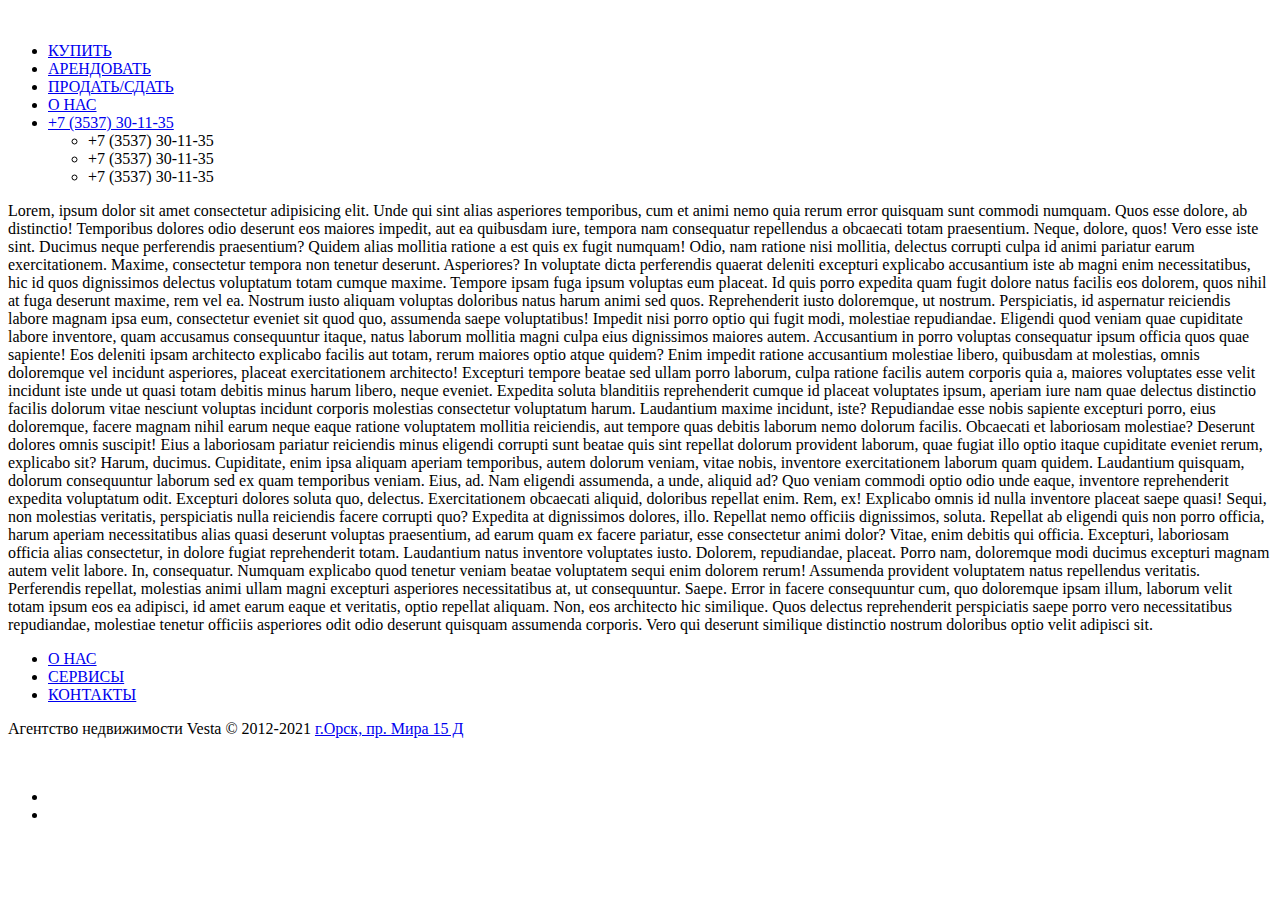
==== index.html @ 1c5410f5 "Add files via upload" ====
<!DOCTYPE html>
<html lang="ru">
<head>
	<meta charset="utf-8">
	<meta name="viewport" content="width=device-width, initial-scale=1">
	<title>Vesta</title>
	<link rel="stylesheet" type="text/css" href="css/style.css">
	 <link rel="shortcut icon" href="img/favicon.ico" type="image/x-icon">
</head>
<body>
	<div class="wrapper">
		<header class="header">
			<div class="container">
				<div class="header__body">
					<a href="" class="header__logo"><img src="img/logo.png" alt=""></a>
					<div class="header__burger">
						<span></span>
					</div>
					<nav class="header__menu">
						<ul class="header__list">
							<li><a href="#" class="header__link">КУПИТЬ</a></li>
							<li><a href="#" class="header__link">АРЕНДОВАТЬ</a></li>
							<li><a href="#" class="header__link">ПРОДАТЬ/СДАТЬ</a></li>
							<li><a href="#" class="header__link">О НАС</a></li>
							<li class="phone header__link">
								<a href="#">+7 (3537) 30-11-35</a>
								<ul class="sub-phone">
									<li>+7 (3537) 30-11-35</li>
									<li>+7 (3537) 30-11-35</li>
									<li>+7 (3537) 30-11-35</li>
								</ul>
							</li>
						</ul>
					</nav>
				</div>
			</div>
		</header>
		<main class="main">
			<div class="content">
				<div class="search">
					<div class="container">
						<div class="search__body"></div>
					</div>
				</div>
				<div class="container">
					<div class="content__text">
						<p>
						Lorem, ipsum dolor sit amet consectetur adipisicing elit. Unde qui sint alias asperiores temporibus, cum et animi nemo quia rerum error quisquam sunt commodi numquam. Quos esse dolore, ab distinctio!
						Temporibus dolores odio deserunt eos maiores impedit, aut ea quibusdam iure, tempora nam consequatur repellendus a obcaecati totam praesentium. Neque, dolore, quos! Vero esse iste sint. Ducimus neque perferendis praesentium?
						Quidem alias mollitia ratione a est quis ex fugit numquam! Odio, nam ratione nisi mollitia, delectus corrupti culpa id animi pariatur earum exercitationem. Maxime, consectetur tempora non tenetur deserunt. Asperiores?
						In voluptate dicta perferendis quaerat deleniti excepturi explicabo accusantium iste ab magni enim necessitatibus, hic id quos dignissimos delectus voluptatum totam cumque maxime. Tempore ipsam fuga ipsum voluptas eum placeat.
						Id quis porro expedita quam fugit dolore natus facilis eos dolorem, quos nihil at fuga deserunt maxime, rem vel ea. Nostrum iusto aliquam voluptas doloribus natus harum animi sed quos.
						Reprehenderit iusto doloremque, ut nostrum. Perspiciatis, id aspernatur reiciendis labore magnam ipsa eum, consectetur eveniet sit quod quo, assumenda saepe voluptatibus! Impedit nisi porro optio qui fugit modi, molestiae repudiandae.
						Eligendi quod veniam quae cupiditate labore inventore, quam accusamus consequuntur itaque, natus laborum mollitia magni culpa eius dignissimos maiores autem. Accusantium in porro voluptas consequatur ipsum officia quos quae sapiente!
						Eos deleniti ipsam architecto explicabo facilis aut totam, rerum maiores optio atque quidem? Enim impedit ratione accusantium molestiae libero, quibusdam at molestias, omnis doloremque vel incidunt asperiores, placeat exercitationem architecto!
						Excepturi tempore beatae sed ullam porro laborum, culpa ratione facilis autem corporis quia a, maiores voluptates esse velit incidunt iste unde ut quasi totam debitis minus harum libero, neque eveniet.
						Expedita soluta blanditiis reprehenderit cumque id placeat voluptates ipsum, aperiam iure nam quae delectus distinctio facilis dolorum vitae nesciunt voluptas incidunt corporis molestias consectetur voluptatum harum. Laudantium maxime incidunt, iste?
						Repudiandae esse nobis sapiente excepturi porro, eius doloremque, facere magnam nihil earum neque eaque ratione voluptatem mollitia reiciendis, aut tempore quas debitis laborum nemo dolorum facilis. Obcaecati et laboriosam molestiae?
						Deserunt dolores omnis suscipit! Eius a laboriosam pariatur reiciendis minus eligendi corrupti sunt beatae quis sint repellat dolorum provident laborum, quae fugiat illo optio itaque cupiditate eveniet rerum, explicabo sit?
						Harum, ducimus. Cupiditate, enim ipsa aliquam aperiam temporibus, autem dolorum veniam, vitae nobis, inventore exercitationem laborum quam quidem. Laudantium quisquam, dolorum consequuntur laborum sed ex quam temporibus veniam. Eius, ad.
						Nam eligendi assumenda, a unde, aliquid ad? Quo veniam commodi optio odio unde eaque, inventore reprehenderit expedita voluptatum odit. Excepturi dolores soluta quo, delectus. Exercitationem obcaecati aliquid, doloribus repellat enim.
						Rem, ex! Explicabo omnis id nulla inventore placeat saepe quasi! Sequi, non molestias veritatis, perspiciatis nulla reiciendis facere corrupti quo? Expedita at dignissimos dolores, illo. Repellat nemo officiis dignissimos, soluta.
						Repellat ab eligendi quis non porro officia, harum aperiam necessitatibus alias quasi deserunt voluptas praesentium, ad earum quam ex facere pariatur, esse consectetur animi dolor? Vitae, enim debitis qui officia.
						Excepturi, laboriosam officia alias consectetur, in dolore fugiat reprehenderit totam. Laudantium natus inventore voluptates iusto. Dolorem, repudiandae, placeat. Porro nam, doloremque modi ducimus excepturi magnam autem velit labore. In, consequatur.
						Numquam explicabo quod tenetur veniam beatae voluptatem sequi enim dolorem rerum! Assumenda provident voluptatem natus repellendus veritatis. Perferendis repellat, molestias animi ullam magni excepturi asperiores necessitatibus at, ut consequuntur. Saepe.
						Error in facere consequuntur cum, quo doloremque ipsam illum, laborum velit totam ipsum eos ea adipisci, id amet earum eaque et veritatis, optio repellat aliquam. Non, eos architecto hic similique.
						Quos delectus reprehenderit perspiciatis saepe porro vero necessitatibus repudiandae, molestiae tenetur officiis asperiores odit odio deserunt quisquam assumenda corporis. Vero qui deserunt similique distinctio nostrum doloribus optio velit adipisci sit.
						</p>
					</div>
				</div>
			</div>
		</main>
		<footer class="footer">
			<div class="container">
				<div class="footer__body">
					<nav class="footer__menu">
						<ul>
							<li><a href="#">О НАС</a></li>
							<li><a href="#">СЕРВИСЫ</a></li>
							<li><a href="#">КОНТАКТЫ</a></li>
						</ul>
					</nav>
					<div class="footer__info">
						<p class="footer__copyright">
							<span>Агентство недвижимости Vesta © 2012-2021</span>
							<a href="https://yandex.ru/maps/11091/orsk/house/prospekt_mira_15d/YUEYcg9lTU0GQFtrfX5ycXljYw==/?ll=58.485482%2C51.230507&z=16">г.Орск, пр. Мира 15 Д</a>
						</p>
						<div class="footer__right">
							<div class="hotlog_counter">
								<a href="https://hotlog.ru/viewstat?id=2312205"><img src="https://hit25.hotlog.ru/cgi-bin/hotlog/count?0.6012080346806243&s=2312205&im=505&r=&pg=https%3A//uslugi-56.ru/&j=N&wh=1366x768&px=24&cver=1&js=1.3" alt=""></a>
							</div>
							<div class="footer__social">
								<ul>
									<li><a href="#"><img src="img/insta.png" alt=""></a></li>
									<li><a href="#"><img src="img/vk.png" alt=""></a></li>
								</ul>
							</div>
						</div>
					</div>
				</div>
			</div>
		</footer>
	</div>
	<script src="https://ajax.googleapis.com/ajax/libs/jquery/3.6.0/jquery.min.js"></script>
	<script src="js/script.js"></script>
</body>
</html>
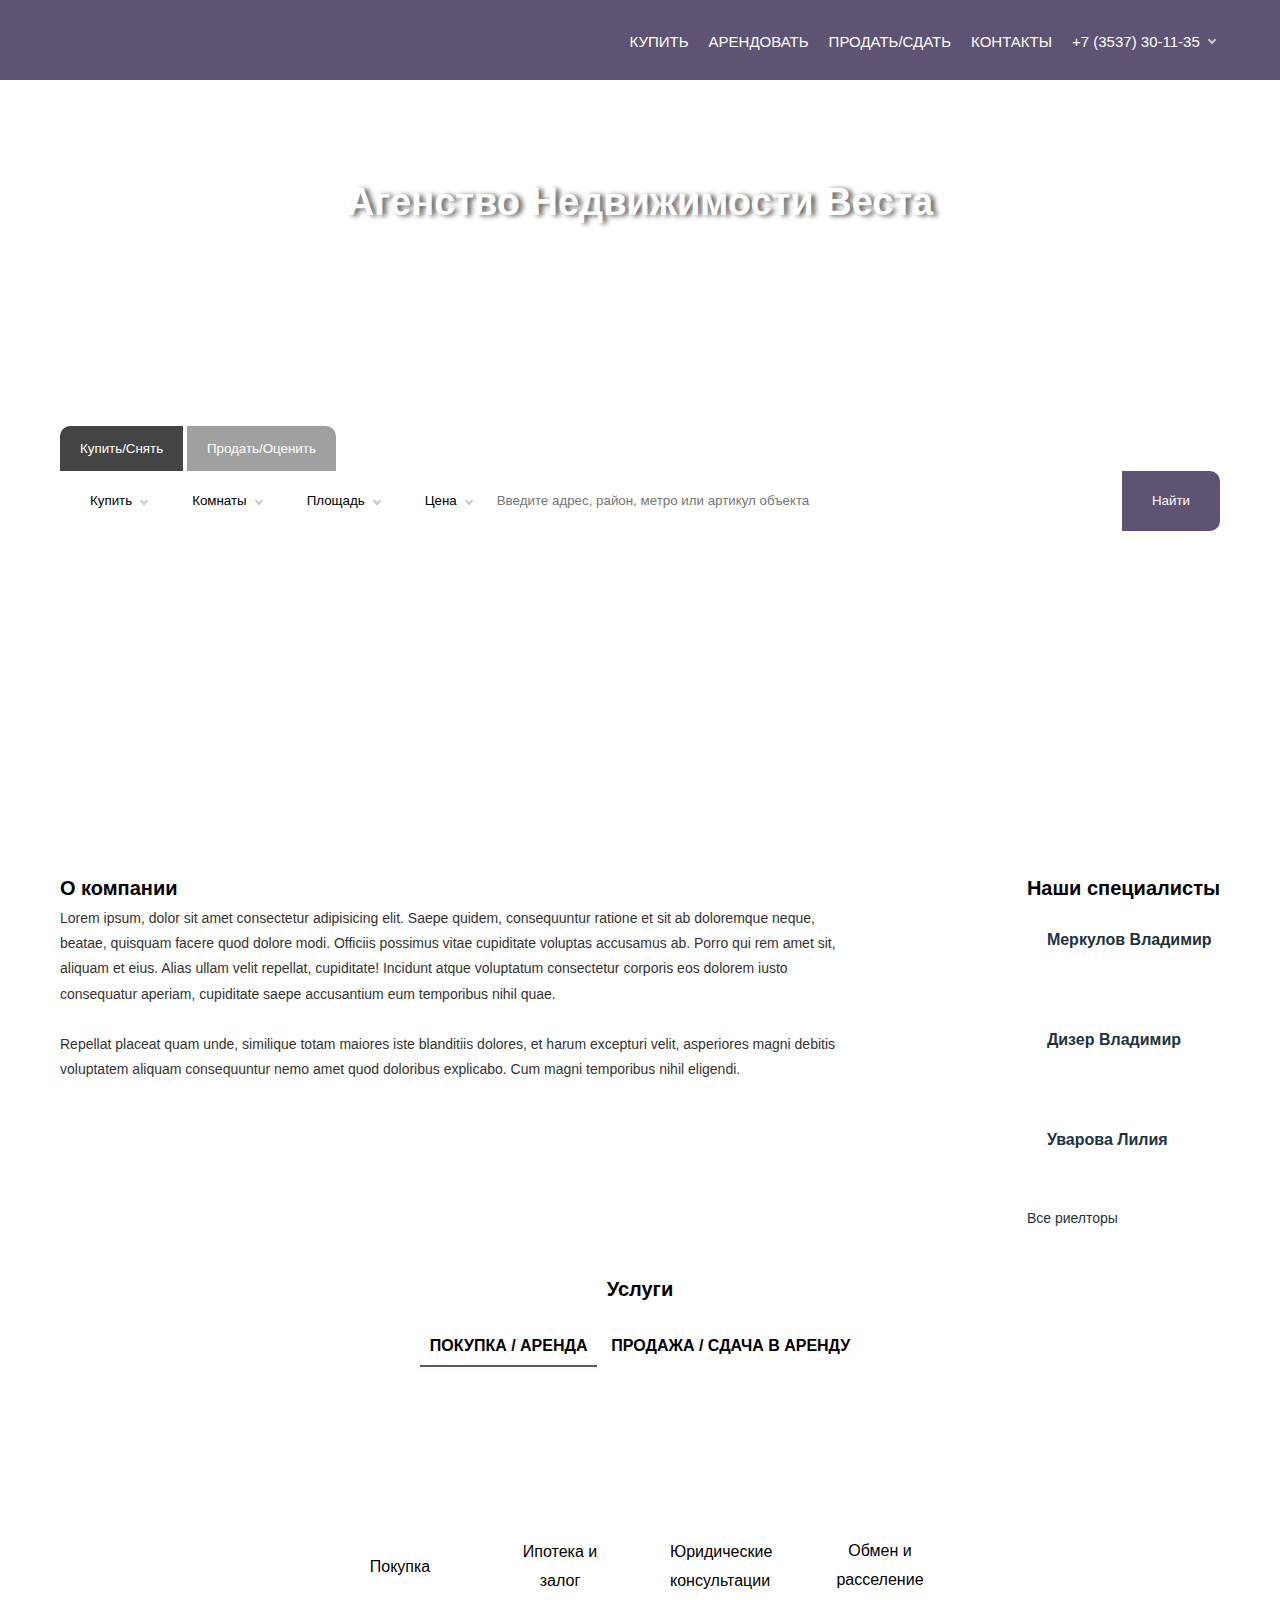
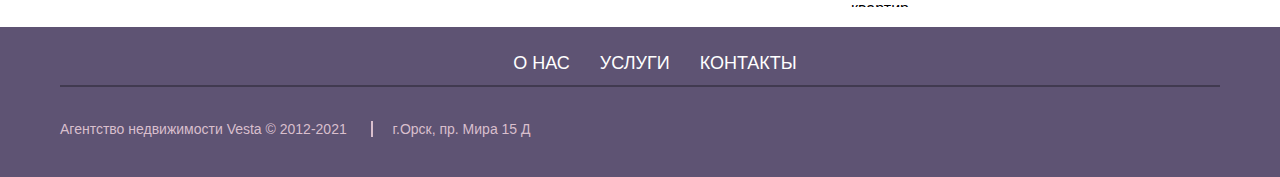
==== commit a5cb6cdc: "Add files via upload" ====
--- a/index.html
+++ b/index.html
@@ -12,18 +12,19 @@
 		<header class="header">
 			<div class="container">
 				<div class="header__body">
-					<a href="" class="header__logo"><img src="img/logo.png" alt=""></a>
+					<a href="index.html" class="header__logo"><img src="img/logo.png" alt=""></a>
 					<div class="header__burger">
 						<span></span>
 					</div>
 					<nav class="header__menu">
 						<ul class="header__list">
-							<li><a href="#" class="header__link">КУПИТЬ</a></li>
-							<li><a href="#" class="header__link">АРЕНДОВАТЬ</a></li>
-							<li><a href="#" class="header__link">ПРОДАТЬ/СДАТЬ</a></li>
-							<li><a href="#" class="header__link">О НАС</a></li>
+							<li><a href="" class="header__link">КУПИТЬ</a></li>
+							<li><a href="" class="header__link">АРЕНДОВАТЬ</a></li>
+							<li><a href="" class="header__link">ПРОДАТЬ/СДАТЬ</a></li>
+							<li><a href="" class="header__link">КОНТАКТЫ</a></li>
 							<li class="phone header__link">
-								<a href="#">+7 (3537) 30-11-35</a>
+								<button href="" class="phone__btn"></button>
+								<a href="">+7 (3537) 30-11-35</a>
 								<ul class="sub-phone">
 									<li>+7 (3537) 30-11-35</li>
 									<li>+7 (3537) 30-11-35</li>
@@ -39,33 +40,210 @@
 			<div class="content">
 				<div class="search">
 					<div class="container">
-						<div class="search__body"></div>
-					</div>
+						<div class="search__body">
+							<h1>Агенство Недвижимости Веста</h1>
+							<div class="filter__wrapper">
+								<div class="filter-tabs">
+									<button class="filter-tab1 active">Купить/Снять</button>
+									<button class="filter-tab2">Продать/Оценить</button>
+								</div>
+								<div class="tab__content">
+									<form action="/objects/" class="main__filter active">
+										<div class="select__search-name">
+											<button class="deals" type="button">Купить</button>
+											<ul class="deals__list">
+												<li class="deals__list-item" data-value='Продажа'>Купить</li>
+												<li class="deals__list-item" data-value='Аренда'>Снять</li>
+											</ul>
+											<input type="text" name="deal" class="deal__input" value="Продажа">
+										</div>
+										<div class="dropdown__search">
+											<button class="downbtn__room" type="button">Комнаты</button>
+											<ul class="room__list">
+												<li class="room__list-item" data-value='0'>
+													<input type="checkbox" name="inputrooms" value="0" class="room__input0">
+													<span>Студия</span>
+												</li>
+												<li class="room__list-item" data-value='1'>
+													<input type="checkbox" name="inputrooms" value="1" class="room__input1">
+													<span>1к</span>
+												</li>
+												<li class="room__list-item" data-value='2'>
+													<input type="checkbox" name="inputrooms" value="2" class="room__input2">
+													<span>2к</span>
+												</li>
+												<li class="room__list-item" data-value='3'>
+													<input type="checkbox" name="inputrooms" value="3" class="room__input3">
+													<span>3к</span>
+												</li>
+												<li class="room__list-item" data-value='4'>
+													<input type="checkbox" name="inputrooms" value="4" class="room__input4">
+													<span>4к</span>
+												</li>
+												<li class="room__list-item" data-value='5'>
+													<input type="checkbox" name="inputrooms" value="5" class="room__input5">
+													<span>Больше</span>
+												</li>
+											</ul>
+										</div>
+										<div class="dropdown__search">
+											<button class="downbtn__square" type="button">Площадь</button>
+											<ul class="square__list">
+												<li class="square__list-item"><input name='inputsquare' type="text" placeholder="Площадь от"></li>
+												<li class="square__list-item"><input name='inputsquare' type="text" placeholder="Площадь до"></li>
+											</ul>
+										</div>
+										<div class="dropdown__search">
+											<button class="downbtn__price" type="button">Цена</button>
+											<ul class="price__list">
+												<li class="price__list-item"><input type="text" name="inputprice" placeholder="Цена от"></li>
+												<li class="price__list-item"><input type="text" name="inputprice" placeholder="Цена до"></li>
+											</ul>
+										</div>
+										<input type="text" class="keywordsearch" placeholder="Введите адрес, район, метро или артикул объекта">
+										<button class="drop__search">Найти</button>
+									</form>
+									<div class="dropdown__questions">
+										<div class="dropdown__questions-title">
+											<h3>Поможем продать <br> вашу недвижимость</h3>
+										</div>
+										<form action="" class="dropdown__questions-form">
+											<p>Тип недвижимости</p>
+											<select name="" id="" class="dropdown__questions-select-type">
+												<option value="" name="type-immovables">Квартира</option>
+												<option value="" name="type-immovables">Комната</option>
+												<option value="" name="type-immovables">Доля</option>
+												<option value="" name="type-immovables">Дом</option>
+												<option value="" name="type-immovables">Таунхаус</option>
+												<option value="" name="type-immovables">Дача</option>
+												<option value="" name="type-immovables">Земельный участок</option>
+											</select>
+											<p>Телефон</p>
+											<input type="text" class="question-tel" placeholder="+7 (XXX) XXX-XX-XX">
+											<input type="textarea" class="question-desription" placeholder='Добрый день. Я хочу продать недвижимость. Нужна консультация.'>
+											<button class="submit_question">Получить консультацию</button>
+										</form>
+									</div>
+								</div>
+							</div>
+						</div>
+					</div>
+
 				</div>
 				<div class="container">
-					<div class="content__text">
-						<p>
-						Lorem, ipsum dolor sit amet consectetur adipisicing elit. Unde qui sint alias asperiores temporibus, cum et animi nemo quia rerum error quisquam sunt commodi numquam. Quos esse dolore, ab distinctio!
-						Temporibus dolores odio deserunt eos maiores impedit, aut ea quibusdam iure, tempora nam consequatur repellendus a obcaecati totam praesentium. Neque, dolore, quos! Vero esse iste sint. Ducimus neque perferendis praesentium?
-						Quidem alias mollitia ratione a est quis ex fugit numquam! Odio, nam ratione nisi mollitia, delectus corrupti culpa id animi pariatur earum exercitationem. Maxime, consectetur tempora non tenetur deserunt. Asperiores?
-						In voluptate dicta perferendis quaerat deleniti excepturi explicabo accusantium iste ab magni enim necessitatibus, hic id quos dignissimos delectus voluptatum totam cumque maxime. Tempore ipsam fuga ipsum voluptas eum placeat.
-						Id quis porro expedita quam fugit dolore natus facilis eos dolorem, quos nihil at fuga deserunt maxime, rem vel ea. Nostrum iusto aliquam voluptas doloribus natus harum animi sed quos.
-						Reprehenderit iusto doloremque, ut nostrum. Perspiciatis, id aspernatur reiciendis labore magnam ipsa eum, consectetur eveniet sit quod quo, assumenda saepe voluptatibus! Impedit nisi porro optio qui fugit modi, molestiae repudiandae.
-						Eligendi quod veniam quae cupiditate labore inventore, quam accusamus consequuntur itaque, natus laborum mollitia magni culpa eius dignissimos maiores autem. Accusantium in porro voluptas consequatur ipsum officia quos quae sapiente!
-						Eos deleniti ipsam architecto explicabo facilis aut totam, rerum maiores optio atque quidem? Enim impedit ratione accusantium molestiae libero, quibusdam at molestias, omnis doloremque vel incidunt asperiores, placeat exercitationem architecto!
-						Excepturi tempore beatae sed ullam porro laborum, culpa ratione facilis autem corporis quia a, maiores voluptates esse velit incidunt iste unde ut quasi totam debitis minus harum libero, neque eveniet.
-						Expedita soluta blanditiis reprehenderit cumque id placeat voluptates ipsum, aperiam iure nam quae delectus distinctio facilis dolorum vitae nesciunt voluptas incidunt corporis molestias consectetur voluptatum harum. Laudantium maxime incidunt, iste?
-						Repudiandae esse nobis sapiente excepturi porro, eius doloremque, facere magnam nihil earum neque eaque ratione voluptatem mollitia reiciendis, aut tempore quas debitis laborum nemo dolorum facilis. Obcaecati et laboriosam molestiae?
-						Deserunt dolores omnis suscipit! Eius a laboriosam pariatur reiciendis minus eligendi corrupti sunt beatae quis sint repellat dolorum provident laborum, quae fugiat illo optio itaque cupiditate eveniet rerum, explicabo sit?
-						Harum, ducimus. Cupiditate, enim ipsa aliquam aperiam temporibus, autem dolorum veniam, vitae nobis, inventore exercitationem laborum quam quidem. Laudantium quisquam, dolorum consequuntur laborum sed ex quam temporibus veniam. Eius, ad.
-						Nam eligendi assumenda, a unde, aliquid ad? Quo veniam commodi optio odio unde eaque, inventore reprehenderit expedita voluptatum odit. Excepturi dolores soluta quo, delectus. Exercitationem obcaecati aliquid, doloribus repellat enim.
-						Rem, ex! Explicabo omnis id nulla inventore placeat saepe quasi! Sequi, non molestias veritatis, perspiciatis nulla reiciendis facere corrupti quo? Expedita at dignissimos dolores, illo. Repellat nemo officiis dignissimos, soluta.
-						Repellat ab eligendi quis non porro officia, harum aperiam necessitatibus alias quasi deserunt voluptas praesentium, ad earum quam ex facere pariatur, esse consectetur animi dolor? Vitae, enim debitis qui officia.
-						Excepturi, laboriosam officia alias consectetur, in dolore fugiat reprehenderit totam. Laudantium natus inventore voluptates iusto. Dolorem, repudiandae, placeat. Porro nam, doloremque modi ducimus excepturi magnam autem velit labore. In, consequatur.
-						Numquam explicabo quod tenetur veniam beatae voluptatem sequi enim dolorem rerum! Assumenda provident voluptatem natus repellendus veritatis. Perferendis repellat, molestias animi ullam magni excepturi asperiores necessitatibus at, ut consequuntur. Saepe.
-						Error in facere consequuntur cum, quo doloremque ipsam illum, laborum velit totam ipsum eos ea adipisci, id amet earum eaque et veritatis, optio repellat aliquam. Non, eos architecto hic similique.
-						Quos delectus reprehenderit perspiciatis saepe porro vero necessitatibus repudiandae, molestiae tenetur officiis asperiores odit odio deserunt quisquam assumenda corporis. Vero qui deserunt similique distinctio nostrum doloribus optio velit adipisci sit.
-						</p>
+				
+					<div class="main__about-company">
+						<div class="main__about-company-content">
+							<div class="main__about-company-left">
+								<div class="about-company">
+									<h3 class="about-company-title">О компании</h3>
+									<p class="about-company-content">
+										Lorem ipsum, dolor sit amet consectetur adipisicing elit. Saepe quidem, consequuntur ratione et sit ab doloremque neque, beatae, quisquam facere quod dolore modi. Officiis possimus vitae cupiditate voluptas accusamus ab.
+										Porro qui rem amet sit, aliquam et eius. Alias ullam velit repellat, cupiditate! Incidunt atque voluptatum consectetur corporis eos dolorem iusto consequatur aperiam, cupiditate saepe accusantium eum temporibus nihil quae.
+										<br> <br>
+										Repellat placeat quam unde, similique totam maiores iste blanditiis dolores, et harum excepturi velit, asperiores magni debitis voluptatem aliquam consequuntur nemo amet quod doloribus explicabo. Cum magni temporibus nihil eligendi.
+									</p>
+								</div>
+							</div>
+							<div class="main__about-company-right">
+								<h3 class="about-company-right-title">Наши специалисты</h3>
+								<div class="about-company-right-content">
+									<div class="about-company-right-blocks">
+										<a href="">
+											<div class="about-company-right-block">
+												<img src="img/rieltors/1.png" alt="">
+												<div class="about-company-right-block-aside">Меркулов Владимир</div>
+											</div>
+										</a>
+										<a href="">
+											<div class="about-company-right-block">
+												<img src="img/rieltors/2.png" alt="">
+												<div class="about-company-right-block-aside">Дизер Владимир</div>
+											</div>
+										</a>
+										<a href="">
+											<div class="about-company-right-block">
+												<img src="img/rieltors/3.png" alt="">
+												<div class="about-company-right-block-aside">Уварова Лилия</div>
+											</div>
+										</a>
+									</div>
+									<div class="main-page-all-rieltors"><a href="">Все риелторы</a></div>
+								</div>
+							</div>
+						</div>
+					</div>
+
+					<div class="main__services">
+						<div class="services-content">
+							<h3 class="services-title">Услуги</h3>
+							<div class="services-tabs">
+								<button class="services-tab1 active">ПОКУПКА / АРЕНДА</button>
+								<button class="services-tab2">ПРОДАЖА / СДАЧА В АРЕНДУ</button>
+							</div>
+							<div class="services-items">
+								<ul class="services__list1 active">
+									<li class="services__list-item">
+										<a href=""></a>
+										<div class="services__list-item-box">
+											<div class="service-icon icon-house"></div>
+											<span>Покупка</span>
+										</div>
+									</li>
+									<li class="services__list-item">
+										<a href=""></a>
+										<div class="services__list-item-box">
+											<div class="service-icon icon-document"></div>
+											<span>Ипотека и залог</span>
+										</div>
+									</li>
+									<li class="services__list-item">
+										<a href=""></a>
+										<div class="services__list-item-box">
+											<div class="service-icon icon-handshake"></div>
+										<span>Юридические консультации</span>
+										</div>
+									</li>
+									<li class="services__list-item">
+										<a href=""></a>
+										<div class="services__list-item-box">
+											<div class="service-icon icon-city"></div>
+											<span>Обмен и расселение квартир</span>
+										</div>
+									</li>
+								</ul>
+								<ul class="services__list2">
+									<li class="services__list-item">
+										<a href=""></a>
+										<div class="services__list-item-box">
+											<div class="service-icon icon-sold"></div>
+											<span>Продажа</span>
+										</div>
+									</li>
+									<li class="services__list-item">
+										<a href=""></a>
+										<div class="services__list-item-box">
+											<div class="service-icon icon-rent"></div>
+											<span>Аренда</span>
+										</div>
+									</li>
+									<li class="services__list-item">
+										<a href=""></a>
+										<div class="services__list-item-box">
+											<div class="service-icon icon-redemption"></div>
+											<span>Срочный выкуп</span>
+										</div>
+									</li>
+									<li class="services__list-item">
+										<a href=""></a>
+										<div class="services__list-item-box">
+											<div class="service-icon icon-investments"></div>
+											<span>Новостройки и инвестиции</span>
+										</div>
+									</li>
+								</ul>
+							</div>
+						</div>
 					</div>
 				</div>
 			</div>
@@ -75,9 +253,9 @@
 				<div class="footer__body">
 					<nav class="footer__menu">
 						<ul>
-							<li><a href="#">О НАС</a></li>
-							<li><a href="#">СЕРВИСЫ</a></li>
-							<li><a href="#">КОНТАКТЫ</a></li>
+							<li><a href="">О НАС</a></li>
+							<li><a href="">УСЛУГИ</a></li>
+							<li><a href="contacts.html">КОНТАКТЫ</a></li>
 						</ul>
 					</nav>
 					<div class="footer__info">
@@ -91,8 +269,8 @@
 							</div>
 							<div class="footer__social">
 								<ul>
-									<li><a href="#"><img src="img/insta.png" alt=""></a></li>
-									<li><a href="#"><img src="img/vk.png" alt=""></a></li>
+									<li><a href="https://www.instagram.com/an.vesta_56/" target="_blank"><img src="img/insta.png" alt=""></a></li>
+									<li><a href="https://vk.com/an_vesta_orsk/" target="_blank"><img src="img/vk.png" alt=""></a></li>
 								</ul>
 							</div>
 						</div>
--- a/css/style.css
+++ b/css/style.css
@@ -0,0 +1,1127 @@
+*{
+	padding: 0;
+	margin: 0;
+	border: 0;
+}
+
+*,*:before,*:after{
+	-moz-box-sizing: border-box;
+	-webkit-box-sizing: border-box;
+	box-sizing: border-box;
+}
+:focus,:active{outline: none;}
+a:focus,a:active{outline: none;}
+
+nav,footer,header,aside{display: block;}
+
+html,body{
+	height: 100%;
+	width: 100%;
+	font-size: 100%;
+	line-height: 1;
+	font-size: 14px;
+	line-height: 1.8;
+	ms-text-size-adjust: 100%;
+	-moz-text-size-adjust: 100%;
+	-webkit-text-size-adjust: 100%;
+}
+
+input, button, textarea{font-family: inherit;}
+
+input:-ms-clear{display: none;}
+button{cursor: pointer;}
+button::-moz-focus-inner{padding: 0;border: 0;}
+a, a:visited{text-decoration: none; color: #1E3240;}
+a:hover{text-decoration: none;}
+ul-li{list-style: none;}
+img{vertical-align: top;}
+
+h1,h2,h3,h4,h5,h6{font-size: inherit;font-weight: 400;}
+
+
+
+html, body {
+	height: 100%;
+	font-family: Arial, "Helvetica Neue", Helvetica, sans-serif;
+}
+
+.container {
+	max-width: 1180px;
+	margin: 0px auto;
+	padding: 0px 10px;
+}
+
+.wrapper {
+	min-height: 100%;
+	display: flex;
+	flex-direction: column;
+}
+
+.main {
+	flex: 1 1 auto;
+}
+
+/*header*/
+
+.header {
+	position: fixed;
+	width: 100%;
+	left: 0;
+	top: 0;
+	z-index: 50;
+}
+
+.header:before {
+	content: '';
+	position: absolute;
+	top: 0;
+	left: 0;
+	width: 100%;
+	height: 100%;
+	background-color: #5e5373;
+	z-index: 2;
+}
+
+.header__body {
+	position: relative;
+	display: flex;
+	justify-content: space-between;
+	height: 80px;
+	align-items: center;
+}
+
+.header__logo {
+	position: relative;
+	z-index: 3;
+}
+
+.header__logo img {
+	max-width: 100%;
+}
+
+.header__burger {
+	display: none;
+}
+
+
+.header__list {
+	display: flex;
+	position: relative;
+	z-index: 2;
+}
+
+.header__list li {
+	list-style: none;
+	margin: 0px 0px 0px 20px;
+	padding: 28px 0px 0px 0px;
+}
+
+.header__link {
+	text-transform: uppercase;
+	font-size: 15px;
+	text-decoration: none;
+}
+
+.header__list li.phone {
+	cursor: pointer;
+	display: block;
+	position: relative;
+	color: #5e5373;
+	height: 80px;
+	width: 148px;
+	padding: 28px 0px 0px 0px;
+}
+
+.header__list li.phone.active {
+	background-color: rgb(56, 50, 69);
+}
+
+li.phone .phone__btn {
+	opacity: 0;
+	width: 100%;
+	height: 100%;
+	position: absolute;
+	top: 0;
+	z-index: 3;
+}
+
+.header__list li.phone:after {
+	position: absolute;
+	top: 50%;
+	right: 5px;
+	width: 6px;
+	height: 6px;
+	content: '';
+	border-right: 2px solid #c9c9c9;
+    border-bottom: 2px solid #c9c9c9;
+    transform: translateY(-50%) rotate(45deg);
+}
+
+.header__list li.phone.active:after {
+	transform: translateY(-50%) rotate(-135deg);
+}
+
+.header__list .sub-phone {
+	opacity: 0;
+	visibility: hidden;
+	position: absolute;
+	top: 50px;
+	padding: 30px 0px 0px 0px;
+	min-width: 148px;
+	overflow: hidden;
+	border-bottom-right-radius: 10px;
+	border-bottom-left-radius: 10px;
+	transition: all 0.8s ease 0s;
+	transform: translate(0px, -100%);
+}
+
+.sub-phone.active {
+	opacity: 1;
+	visibility: visible;
+	transition: all 0.8s ease 0s;
+	transform: translate(0px, 0%);
+}
+
+.header__list li.phone ul li {
+	background-color: white;
+	display: inline-block;
+	padding: 10px 10px;
+	margin: 0px 0px 0px 0px;
+}
+
+.header__list li a {
+	transition: all 0.3s ease 0s;
+	color: white;
+}
+
+.header__list li a:hover {
+	color: #b92b0e;
+}
+
+li.phone a:hover {
+	color: white;
+}
+
+
+
+@media (max-width: 830px) {
+	.header__link {
+		font-size: 14px;
+	}
+
+	.header__list li.phone {
+		width: 139px;
+	}
+
+	.header__list li.phone .sub-phone {
+		min-width: 138px;
+	}
+}
+
+/*adaptive menu*/
+
+@media (max-width: 767px){
+	body.lock {
+		overflow: hidden;
+	}
+
+	.header__body {
+		height: 50px;
+	}
+
+	.header__logo {
+		flex: 0 0 80px;
+	}
+
+	.header__burger {
+		display: block;
+		position: relative;
+		width: 30px;
+		height: 20px;
+		position: relative;
+		z-index: 3;
+	}
+
+	.header__burger span {
+		position: absolute;
+		background-color: white;
+		left: 0;
+		width: 100%;
+		height: 2px;
+		top:  9px;
+		transition: all 0.3s ease 0s;
+	}
+
+	.header__burger:before,
+	.header__burger:after {
+		content: '';
+		background-color: white;
+		position: absolute;
+		width: 100%;
+		height: 2px;
+		left: 0;
+		transition: all 0.3s ease 0s;
+	}
+
+	.header__burger:before {
+		top: 0;
+	}
+
+	.header__burger:after {
+		bottom: 0;
+	}
+
+	.header__burger.active span {
+		transform: scale(0);
+	}
+
+	.header__burger.active:before {
+		transform: rotate(45deg);
+		top: 9px;
+	}
+
+	.header__burger.active:after {
+		transform: rotate(-45deg);
+		bottom: 9px;
+	}
+
+	.header__menu {
+		position: fixed;
+		top: -100%;
+		left: 0;
+		width: 100%;
+		height: 100%;
+		overflow: auto;
+		background-color: #5e5373;
+		padding: 70px 10px 20px 10px;
+		text-align: center;
+		transition: all 0.3s ease 0s;
+	}
+
+	.header__menu.active {
+		top: 0;
+	}
+
+	.header__list {
+		display: block;
+	}
+
+	.header__list li {
+		margin: 0px 0px 20px 0px;
+		height: 50px;
+		border-bottom: 2px solid rgba(0, 0, 0, 0.3);
+		padding: 0px 0px 0px 0px;
+	}
+
+	.header__list li.phone {
+		display: none;
+	}
+
+	.header__link {
+		font-size: 22px;
+	}
+}
+
+/*footer*/
+
+.footer {
+	width: 100%;
+	background-color: #5e5373;
+}
+
+.footer__body {
+	height: 150px;
+}
+
+.footer__menu {
+	text-align: center;
+	height: 60px;
+	border-bottom: 2px solid rgba(0, 0, 0, 0.3);
+}
+
+.footer__menu ul {
+	display: inline-flex;
+}
+
+.footer__menu ul li {
+	list-style: none;
+	margin: 20px 0px 30px 30px;
+}
+
+.footer__menu li a {
+	color: white;
+	text-transform: uppercase;
+	font-size: 18px;
+	text-decoration: none;
+	transition: all 0.3s ease 0s;
+}
+
+.footer__menu li a:hover {
+	color: #b92b0e;
+}
+
+.footer__info {
+	display: flex;
+	justify-content: space-between;
+	height: 60px;
+	margin: 30px 0px 0px 0px;
+}
+
+.footer__copyright {
+	color: #d9bfcd;
+}
+
+.footer__right {
+	display: flex;
+}
+
+.footer__copyright a {
+	color: #d9bfcd;
+	margin: 0px 0px 0px 20px;
+	border-left: 2px solid #d9bfcd;
+	padding: 0px 0px 0px 20px;
+}
+
+.footer__social ul {
+	display: flex;
+}
+
+.footer__social li {
+	list-style: none;
+	margin: 0px 30px;
+}
+
+.footer__social li img {
+	flex: 0 0 40px;
+}
+
+@media(max-width: 767px) {
+	.footer__body {
+		height: 330px;
+		line-height: 1;
+	}
+
+	.footer__menu li a {
+		font-size: 22px;
+	}
+
+	.footer__menu {
+		height: 180px;
+	}
+
+	.footer__menu ul {
+		display: block;
+	}
+
+	.footer__menu ul li {
+		margin: 40px 0px 40px 0px;
+	}
+
+	.footer__info {
+		display: block;
+	}
+
+	.footer__right {
+		margin: 30px 0px 0px 0px;
+		display: flex;
+		justify-content: space-between;
+	}
+
+	.footer__copyright {
+		text-align: center;
+	}
+
+	.footer__copyright span {
+		display: block;
+		margin: 0px 0px 10px 0px;
+	}
+
+	.footer__copyright a {
+		border: none;
+		margin: 0px;
+		padding: 0px;
+	}
+}
+
+
+
+/*content*/
+
+.content {
+	padding: 80px 0px 0px 0px;
+}
+
+.content__text {
+	font-size: 18px;
+	line-height: 25px;
+}
+
+.content__text p {
+	margin: 0px 0px 20px 0px;
+}
+
+/* Search */
+
+.search {
+	background: url('../img/bg_search.jpeg') 0 0/cover no-repeat;
+	padding: 100px 0px 0px 0px;
+}
+
+.search__body {
+	height: 650px
+}
+
+.search__body h1 {
+	font-size: 38px;
+	color: white;
+	font-weight: 700;
+	text-shadow: 4px 1px 5px rgb(0 0 0 / 65%);
+	text-align: center;
+	line-height: 1.2;
+}
+
+.filter__wrapper {
+	margin: 200px 0px 0px 0px;
+}
+
+.filter__wrapper .filter-tabs button {
+	background-color: #444;
+	color: white;
+	padding: 15px 20px;
+	transition: all .4s;
+	opacity: 0.5;
+}
+
+.filter__wrapper .filter-tab1 {
+	border-top-left-radius: 10px;
+}
+
+.filter__wrapper .filter-tab2 {
+	border-top-right-radius: 10px;
+}
+
+.filter__wrapper .filter-tabs button.active {
+	opacity: 1;
+}
+
+.filter__wrapper .filter-tabs button:not(.active):hover {
+	background-color: #222;
+	opacity: 1;
+}
+
+.main__filter {
+	display: none;
+}
+
+.main__filter.active {
+	display: flex;
+}
+
+.select__search-name {
+	position: relative;
+}
+
+.deals {
+	width: 100%;
+	text-align: center;
+	border-bottom-left-radius: 3px;
+	height: 60px;
+	padding: 15px 30px;
+	background-color: white;
+	transition: all 0.2s ease 0s;
+}
+
+.deals:hover {
+	background-color: #b92b0e;
+}
+
+.deals:after {
+	position: absolute;
+	top: 50%;
+	right: 15px;
+	width: 6px;
+	height: 6px;
+	content: '';
+	border-right: 2px solid #c9c9c9;
+    border-bottom: 2px solid #c9c9c9;
+    transform: translateY(-50%) rotate(45deg);
+    transition: all 0.5s ease 0s;
+}
+
+.deals.open:after {
+	transform: translateY(-50%) rotate(-135deg);
+}
+
+.deals__list {
+	display: none;
+	position: absolute;
+	left: 0;
+	top: 70px;
+	list-style: none;
+	background-color: white;
+	overflow: hidden;
+	z-index: 3;
+	border-radius: 10px;
+	width: 100%;
+}
+
+.deals__list.visible {
+	display: block;
+}
+
+.deals__list-item {
+	padding: 15px 20px;
+	transition: all 0.2s ease 0s;
+	cursor: pointer;
+}
+
+.deals__list-item:hover {
+	background-color: #b92b0e;
+}
+
+.select__search-name input {
+	display: none;
+}
+
+.dropdown__search {
+	position: relative;
+}
+
+.dropdown__search button {
+	width: 100%;
+	text-align: center;
+	height: 60px;
+	padding: 15px 30px;
+	background-color: white;
+	transition: all 0.2s ease 0s;
+}
+
+.dropdown__search button:after {
+	position: absolute;
+	top: 50%;
+	right: 15px;
+	width: 6px;
+	height: 6px;
+	content: '';
+	border-right: 2px solid #c9c9c9;
+    border-bottom: 2px solid #c9c9c9;
+    transform: translateY(-50%) rotate(45deg);
+    transition: all 0.5s ease 0s;
+}
+
+.dropdown__search button.open:after {
+	transform: translateY(-50%) rotate(-135deg);
+}
+
+.dropdown__search button:hover {
+	background-color: #b92b0e;
+}
+
+.drop__search {
+	text-align: center;
+	border-bottom-right-radius: 10px;
+	border-top-right-radius: 10px;
+	height: 60px;
+	padding: 15px 30px;
+	background-color: #5e5373;
+	transition: all 0.2s ease 0s;
+	color: white;
+}
+
+.drop__search:hover {
+	background-color: rgb(113, 100, 138);
+}
+
+.keywordsearch {
+	width: 100%;
+	padding: 0px 0px 0px 10px;
+}
+
+.room__list {
+	display: none;
+	grid-template-columns: 1fr 1fr;
+	position: absolute;
+	left: 0;
+	top: 70px;
+	list-style: none;
+	background-color: white;
+	overflow: hidden;
+	z-index: 3;
+	border-radius: 10px;
+}
+
+.room__list.visible {
+	display: grid;
+}
+
+.room__list input {
+	display: none;
+}
+
+.room__list .room__list-item {
+	width: 100px;
+	height: 30px;
+	border: 1px solid #5e5e5e;
+	border-radius: 3px;
+	text-align: center;
+	margin: 5px;
+	display: flex;
+	align-items: center;
+	justify-content: center;
+}
+
+.room__list .room__list-item:hover {
+	cursor: pointer;
+}
+
+.room__list .room__list-item.select {
+	color: white;
+	background-color: #5e5373;
+}
+
+.square__list {
+	display: none;
+	position: absolute;
+	left: 0;
+	top: 70px;
+	list-style: none;
+	background-color: white;
+	overflow: hidden;
+	z-index: 3;
+	border-radius: 10px;
+	width: 200px;
+	padding: 5px;
+}
+
+.square__list.visible {
+	display: block;
+}
+
+.square__list-item {
+	margin: 10px 0px;
+	border: 1px solid #5e5e5e;
+	border-radius: 3px;
+
+}
+
+.square__list-item input {
+	height: 27px;
+}
+
+.price__list {
+	display: none;
+	position: absolute;
+	left: 0;
+	top: 70px;
+	list-style: none;
+	background-color: white;
+	overflow: hidden;
+	z-index: 3;
+	border-radius: 10px;
+	width: 200px;
+	padding: 5px;
+}
+
+.price__list.visible {
+	display: block;
+}
+
+.price__list-item {
+	margin: 10px 0px;
+	border: 1px solid #5e5e5e;
+	border-radius: 3px;
+
+}
+
+.price__list-item input {
+	height: 27px;
+}
+
+.dropdown__questions {
+	display: none;
+	justify-content: space-between;
+	background: white;
+	height: 360px;
+	box-shadow: 0 0 24px rgb(51 51 51 / 80%), 0 0 2px rgb(51 51 51 / 80%);
+	overflow: hidden;
+	border-radius: 10px;
+}
+
+.dropdown__questions.active {
+	display: flex;
+}
+
+.dropdown__questions-title {
+	padding: 40px 0px 0px 20px;
+}
+
+.dropdown__questions-title h3 {
+	font-size: 26px;
+    font-weight: 500;
+}
+
+.dropdown__questions-form {
+	display: flex;
+	flex-direction: column;
+	padding: 20px;
+	margin: 0px 20px 0px 0px;
+	width: 300px;
+}
+
+.dropdown__questions-form p {
+	margin: 20px 0px 5px 0px;
+}
+
+.question-desription {
+	margin: 20px 0px 40px 0px;
+	height: 100px;
+}
+
+.dropdown__questions-form input {
+	border: 1px solid rgba(0, 0, 0, 0.3);
+	border-radius: 5px;
+}
+
+.dropdown__questions-form select {
+	border: 1px solid rgba(0, 0, 0, 0.3);
+	border-radius: 5px;
+	height: 37px;
+}
+
+.question-tel {
+	height: 40px;
+}
+
+.submit_question {
+	background: #5e5373;
+	overflow: hidden;
+	border-radius: 10px;
+	height: 30px;
+	color: white;
+}
+
+/*about company*/
+
+.main__about-company {
+	padding: 40px 0px 0px 0px;
+}
+
+.main__about-company-content {
+	display: flex;
+	justify-content: space-between;
+}
+
+.main__about-company-left {
+	width: 70%;
+}
+
+.about-company-title {
+	width: 100%;
+    font-size: 20px;
+    font-weight: 700;
+    color: black;
+}
+
+.about-company-content {
+    color: #333;
+    padding: 0px 20px 0px 0px;
+}
+
+.about-company-right-title {
+	width: 100%;
+    font-size: 20px;
+    font-weight: 700;
+    color: black;
+}
+
+.main-page-all-rieltors {
+	color: #5e5373;
+}
+
+.about-company-right-block {
+	display: flex;
+	margin: 0px 0px 20px 0px;
+}
+
+.about-company-right-block img {
+	height: 80px;
+}
+
+.about-company-right-block-aside {
+	text-align: center;
+	vertical-align: middle;
+	padding: 20px 0px 0px 20px;
+	font-size: 16px;
+	font-weight: 700;
+}
+
+/*services*/
+
+.main__services {
+	margin: 40px 0px 0px 0px;
+}
+
+.services-content {
+	text-align: center;
+}
+
+.services-title {
+	font-size: 20px;
+    font-weight: 700;
+    color: black;
+    margin: 0px 0px 20px 0px;
+}
+
+.services-tabs {
+	display: inline-block;
+}
+
+.services-tabs button {
+	padding: 10px;
+	font-size: 16px;
+    font-weight: 700;
+    background-color: white;
+}
+
+.services-tabs button.active {
+	border-bottom: 2px solid #5e5373;
+}
+
+.services-items {
+	margin: 20px 0px 0px 0px;
+	position: relative;
+}
+
+.services-items a {
+	display: none;
+	position: absolute;
+  	top: auto;
+  	z-index: 3;
+  	overflow: hidden;
+  	border-radius: 50%;
+  	background: #fff;
+  	opacity: 0.8;
+  	width: 20px;
+  	height: 20px;
+}
+
+.services-items ul {
+	display: none;
+	justify-content: center;
+	list-style: none;
+}
+
+.services-items ul.active {
+	display: flex;
+}
+
+.services-items ul li {
+	display: flex;
+	overflow: hidden;
+	margin: 20px;
+	height: 200px;
+	width: 120px;
+	padding: 10px;
+	flex-direction: column;
+	justify-content: space-around;
+	border-radius: 10px;
+	font-size: 16px;
+	font-weight: 500;
+}
+
+.services-items ul li:hover {
+	background-color: #ddd;
+}
+
+.services-items ul li a {
+	position: absolute;
+	width: 100%;
+	height: 100%;
+}
+
+.service-icon {
+	height: 100px;
+	margin: 0px 0px 20px 0px;
+}
+
+.icon-house {
+	background: url('../img/service-house.png') 0 0/cover no-repeat;
+}
+
+.icon-handshake {
+	background: url('../img/service-handshake.png') 0 0/cover no-repeat;
+}
+
+.icon-city {
+	background: url('../img/service-city.png') 0 0/cover no-repeat;
+}
+
+.icon-document {
+	background: url('../img/service-document.png') 0 0/cover no-repeat;
+}
+
+.icon-redemption {
+	background: url('../img/service-redemption.png') 0 0/cover no-repeat;
+}
+
+.icon-investments {
+	background: url('../img/service-investments.png') 0 0/cover no-repeat;
+}
+
+.icon-sold {
+	background: url('../img/service-sold.png') 0 0/cover no-repeat;
+}
+
+.icon-rent {
+	background: url('../img/service-rent.png') 0 0/cover no-repeat;
+}
+
+
+
+
+
+
+@media (max-width: 767px) {
+	.content {
+		padding: 50px 0px 0px 0px;
+	}
+
+	/*adaptive search*/
+
+	.search__body {
+		height: 700px;
+	}
+
+	.filter__wrapper {
+		margin: 150px 0px 0px 0px;
+	}
+
+	.main__filter.active {
+		display: block;
+	}
+
+	.deals {
+		border-radius: 10px;
+		border-top-left-radius: 0;
+	}
+
+	.dropdown__search button {
+		display: none;
+	}
+
+	.drop__search {
+		width: 100%;
+		border-radius: 10px;
+	}
+
+	.room__list {
+		width: 100%;
+		display: flex;
+		position: relative;
+		top: 0;
+		left: 0;
+		background-color: transparent;
+		justify-content: space-between;
+	}
+
+	.room__list .room__list-item {
+		background-color: white;
+		border: none;
+		border-radius: 10px;
+		height: 50px;
+	}
+
+	.square__list {
+		display: flex;
+		position: relative;
+		top: 0;
+		left: 0;
+		width: 100%;
+		background-color: transparent;
+		justify-content: space-between;
+		height: 38px;
+	}
+
+	.square__list-item {
+		overflow: hidden;
+		width: 48%;
+		border-radius: 10px;
+		margin: 0;
+	}
+
+	.square__list-item input {
+		width: 100%;
+		padding: 0px 0px 0px 10px;
+	}
+
+	.price__list {
+		display: flex;
+		position: relative;
+		top: 0;
+		left: 0;
+		width: 100%;
+		background-color: transparent;
+		justify-content: space-between;
+		height: 38px;
+	}
+
+	.price__list-item {
+		overflow: hidden;
+		width: 48%;
+		border-radius: 10px;
+		margin: 0;
+	}
+
+	.price__list-item input {
+		width: 100%;
+		padding: 0px 0px 0px 10px;
+	}
+
+	.keywordsearch {
+		overflow: hidden;
+		margin: 0px 0px 20px 0px;
+		height: 50px;
+		border-radius: 10px;
+	}
+
+}
+
+@media (max-width:  767px) {
+
+	/*adaptive about-company*/
+
+	.main__about-company-content {
+		display: block;
+	}
+
+	.main__about-company-left {
+		width: 100%;
+	}
+
+	.about-company-content {
+		padding: 0;
+	}
+
+
+	.about-company-right-blocks {
+		display: flex;
+		justify-content: center;
+		flex-direction: column;
+		margin: 20px 0px 0px 0px;
+	}
+
+	.about-company-right-block-aside {
+		padding: 20px 0px 0px 5px;
+	}
+
+	/*adaptive services*/
+
+	.services-items ul {
+		flex-direction: column;
+	}
+
+	.services-items ul li {
+		margin: 20px auto;
+	}
+
+}